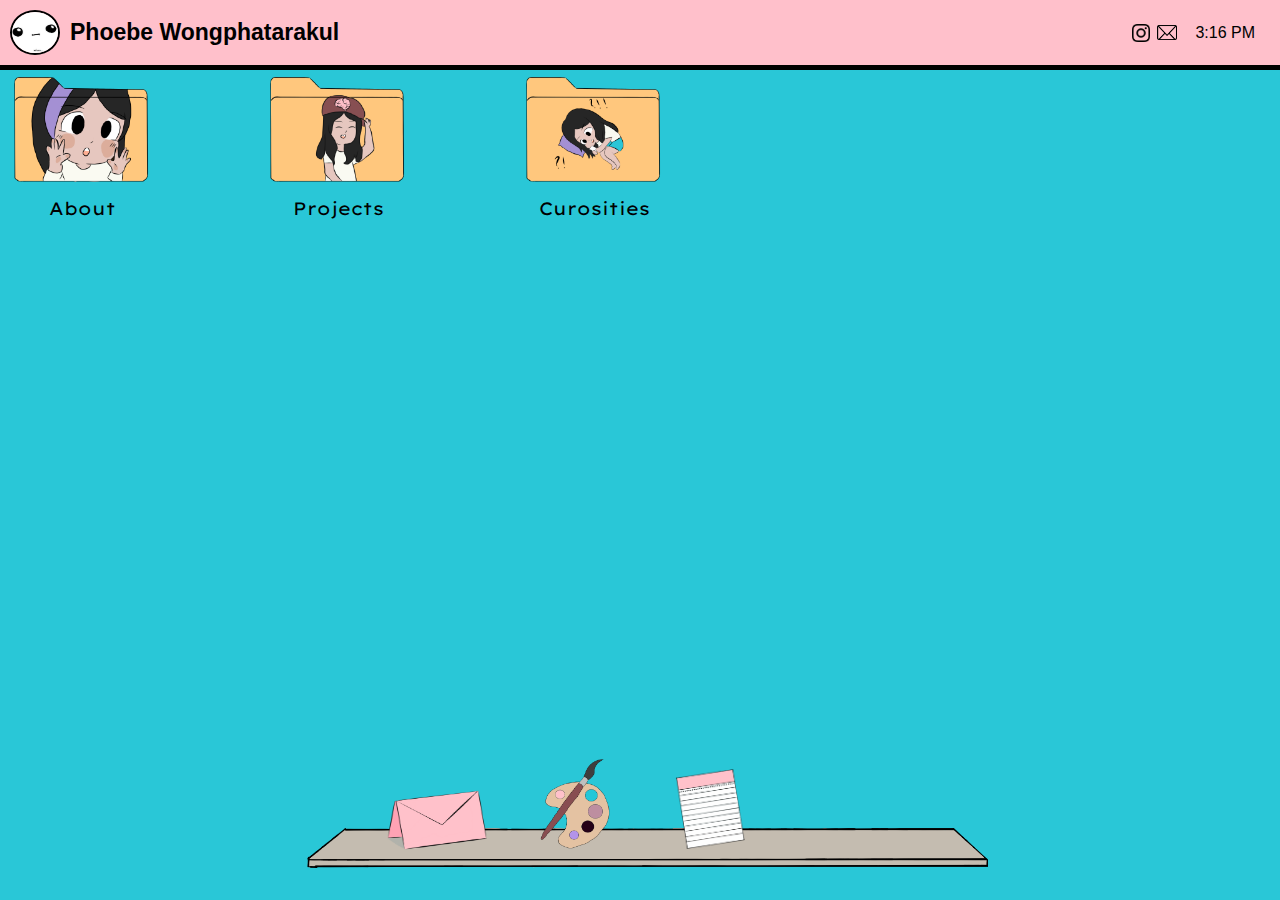
==== index.html @ ddd5b6f1 "Initial commit" ====
<!DOCTYPE html>
<html>
<head>
<title>Phoebe</title>
<link rel="stylesheet" href="styles.css">
    <link rel="shortcut icon" href="hangyul.jpeg" type="image/x-icon" />
    <link href="https://fonts.googleapis.com/css?family=Libre+Franklin&display=swap" rel="stylesheet">
    <link href="https://fonts.googleapis.com/css?family=Lexend+Exa&display=swap" rel="stylesheet">
    <link href="https://fonts.googleapis.com/css?family=Open+Sans&display=swap" rel="stylesheet">
<body onload="startTime()">
  <div class = "heading">
    <img class = "me" src = "memeish.jpg">
    <h1> Phoebe Wongphatarakul </h1>
      <!-- <p><a href="about.html"> About </a></p>
      <p><a href = "contact.html"> Contact </a></p>
      <p><a href = "settings.html"> Settings </a></p> -->
      <!-- <p class = "spaceRight"> bphoebew@gmail.com </p> -->
      <img class = "IG" src = "IGICON.png">
      <img class = "mailIcon" src = "mailTop.png">
      <div id="clock"></div>
  </div>

  <div class = "aboutAll">
    <div id="mydiv">
      <div id="mydivheader">
      <button id="btn_popup">
        <input type="image" src="aboutFolder.png" name="button" class="about"/>
        <p class = "backgroundPopText"> About </p>
      </button>
      </div>
      </div>
      <div id="smoke"></div>
      <div id="popup">
        <div id="popup_bar">About Me<span id="btn_close">X</span></div>
<div class = "firstPage">
      <div class = "flexTitle">
        <img class = "phoebeImage" src = "phoebeAbout.jpg">
        <div class = "nameFlex">
        <p class = "nameText">Phoebe</p>
        <p class = "nameText">Wongphatarakul</p>
        <p class = "descriptions"> just a girl who loves creative coding and solving problems of the world </p>
        <p class = "descriptions"> AND </p>
        <p class = "descriptions"> eating rice krispy treats </p>
      </div>
    </div>
</div>
<div class = "secPage">
  <img class = "picsPage" src = "dittowall.jpg" id = "marathon">
  <img class = "picsPage" src = "dittowall.jpg" id = "track">
  <img class = "picsPage" src = "dittowall.jpg" id = "yea">
  <h1 id = "maraText"> hi </h1>
  <h1 id = "trackText">hello </h1>
  <h1 id = "yeaText"> hey </h1>
</div>
<div class = "thirdPage">
  <img class = "picsPage" src = "memeish.jpg">
  <img class = "picsPage" src = "memeish.jpg">
  <img class = "picsPage" src = "memeish.jpg">
</div>
    <div class = "lineFlex">
      <hr class = "lineAbout" align = "center" color = "#0b6069">
    </div>
    <div class = "arrows">
      <input type = "image" src = "https://www.stickpng.com/assets/images/585e473bcb11b227491c3381.png" name = "button" class = "leftArrow">
      <input type = "image" src = "https://cdn1.iconfinder.com/data/icons/mini-solid-icons-vol-1/16/24-512.png" name = "button" class = "rightArrow">
    </div>
        </div>
    </div>
<div class = "aboutIphone">
  <a href = "about.html"><input type="image" src="aboutApp.png" name="button" class = "aboutP"/></a>
</div>
    <div class = "projectsAll">
      <div id="mydivTwo">
        <div id="mydivheader">
        <button id="btn_popupTwo">
          <input type="image" src="projectsFolder.png" name="button" class="projects"/>
          <p class = "backgroundPopText"> Projects </p>
        </button>
        </div>
        </div>
        <div id="smokeTwo"></div>
        <div id="popupTwo">
          <div id="popup_barTwo">Projects<span id="btn_closeTwo">X</span></div>
          <div class = "menuProject">
            <input type="image" src="pseudo.png" name="button" class="pseudo"/>
            <p class = "pseudoText"> PSEUDO </p>
            <input type="image" src="justCode.png" name="button" class="justCode"/>
            <p class = "justCodeText"> JUST CODING THINGS </p>
            <input type="image" src="redesign.png" name="button" class="redesign"/>
            <p class = "redesignText"> REDESIGN & <br> CREATE</p>
          </div>
          <div class = "pseudoPage">
            <input type = "image" src = "https://www.jing.fm/clipimg/detail/243-2434452_back-arrow-white-back-button-ios.png" name = "button" class = "backProject">
            <h1 class = "projectTitleF">Pseudo </h1>
            <p class = "projectPara">a game falksdjflkd </p>
          </div>
          <div class = "justCodePage">
            <input type = "image" src = "https://www.jing.fm/clipimg/detail/243-2434452_back-arrow-white-back-button-ios.png" name = "button" class = "backProject">
            <h1 class = "projectTitle">Just Coding Things </h1>
            <p class = "projectPara"> an all-girls organization dedicated to helping <br>each other and others to know how to code </p>
            <p class = "proText">Why Did I Start This Club?</p>
            <p class = "proTextSub"></p>
            <!-- <p class = "proTextTwo"> The Outcomes: </p> -->
          </div>

          <div class = "redesignPage">
            <input type = "image" src = "https://www.jing.fm/clipimg/detail/243-2434452_back-arrow-white-back-button-ios.png" name = "button" class = "backProject">
          </div>
        </div>
      </div>
      <div class = "projectsIphone">
        <a href = "projects.html"><input type="image" src="projectsApp.png" name="button" class = "projectsP"/></a>
      </div>
      <div class = "curositiesAll">
        <div id="mydivThree">
          <div id="mydivheader">
          <button id="btn_popupThree">
            <input type="image" src="curosityFolder.png" name="button" class="curosities"/>
            <p class = "backgroundPopText"> Curosities </p>
          </button>
          </div>
          </div>
          <div id="smokeThree"></div>
          <div id="popupThree">
            <div id="popup_barThree">Curosities<span id="btn_closeThree">X</span></div>
            <div class = "curosPageOne">
              <img class = "picsPage" src = "memeish.jpg" id = "yayoi">
              <img class = "picsPage" src = "memeish.jpg" id = "webDesign">
              <img class = "picsPage" src = "memeish.jpg" id = "ar">
            </div>
          </div>
        </div>
<div class = "curositiesIphone">
          <a href = "curosities.html"><input type="image" src="projectsApp.png" name="button" class = "curositiesP"/></a>
</div>
        <input type="image" src="table.png" name="button" class="table"/>
        <div class = "homeIphone">
          <a href = "index.html"><input type="image" src="https://www.jing.fm/clipimg/full/259-2590204_home-button-transparent-transparent-background-home-button.png" name="button" class="home"></button></p></a>
        </div>
      <p>
        <button id = "allMail" data-tooltip="Send Me Some Mail">
        <a href="mailto:bphoebew@gmail.com" target="_top"><input type="image" src="mail.png" name="button" class="mail" id = "mailStop"/></a></button>
      </p>
  <div class = "paintTotal">
          <p><button id = "allPaint" data-tooltip="Settings">
          <input type="image" src="paint.png" name="button" class="paint" id = "paintStop"/></button></p>
        <div id="smokePaint"></div>
        <div id="popupPaint">
          <div id="popup_barPaint">Settings<span id="btn_closePaint">X</span></div>
          <p class = "subText">Change the Header Color</p>
          <div class = "switchHead">
            <input type="button" name="button" class="whiteH"/>
            <input type="button" name="button" class="tealH"/>
            <input type="button" name="button" class="spicyMixH"/>
          </div>
          <div class = "switchHeadTwo">
            <input type = "button" name "button" class = "purpleH"/>
            <input type = "button" name "button" class = "pinkH"/>
            <input type = "button" name "button" class = "yellowH"/>
          </div>
          <hr class = "line" align = "left" color = "#0b6069">
          <p class = "subText">Change the Background</p>
          <div class = "switchColor">
            <input type="button" name="button" class="white"/>
            <input type="button" name="button" class="teal"/>
            <input type="button" name="button" class="spicyMix"/>
          </div>
          <div class = "switchColorTwo">
            <input type = "button" name "button" class = "purple"/>
            <input type = "button" name "button" class = "pink"/>
            <input type = "image" src = "ditto.png" name "button" class = "customPic"/>
          </div>
  </div>
</div>
<div class = "notesAll">
      <p><button id = "allNotes" data-tooltip="Notes">
        <input type="image" src="notesIcon.png" name="button" class="notes"/>
      </button></p>
      <div id="smokeNotes"></div>
      <div id="popupNotes">
        <div id="popup_barNotes">Notes<span id="btn_closeNotes">X</span></div>
        <div class = "flexNotes">
          <div class = "chooseNote">
            <button class = "buttonNote">
              <p class = "titleNoteMenu"> What Is This For? </p>
              <!-- <p class = "noteSubTextMenu">10/7/19</p> -->
            </button>
            <hr class = "noteLine" align = "left" color = "black">
            <button class = "buttonNoteTwo">
              <p class = "titleNoteMenu"> Cas Holman </p>
              <p class = "noteSubTextMenu">10/19/19</p>
            </button>
            <hr class = "noteLine" align = "left" color = "black">
            <button class = "buttonNoteThree">
              <p class = "titleNoteMenu"> Climate Dystopia </p>
              <p class = "noteSubTextMenu">10/25/19</p>
            </button>
            <hr class = "noteLine" align = "left" color = "black">
          </div>
          <div class = "textNotes">
            <p class = "titleNote"> October 7, 2019 at 4:30PM </p>
            <p class = "noteSubTitle">What's this for?</p>
            <div class = "flexLine">
              <hr class = "lineTitle" align = "center" color = "black">
          </div>
            <p class = "noteSubText" id = "subNoteOne"> formatted just like notes on an apple device, my notes are suppose to express what i have learned on a certain day or random thoughts or quotes that i like.</p>
            <div class = "flexGIF">
            <img class = "cuteGIF" src = "https://media1.giphy.com/media/23gh2I75LPNCtY9G67/giphy.gif">
          </div>
        </div>
  </div>
</div>
</div>
<!-- <div class = "gameTotal">
        <p><button id = "allGame" data-tooltip="Arcade">
        <input type="image" src="game.png" name="button" class="game" id = "gameStop"/></button></p>
      <div id="smokeGame"></div>
      <div id="popupGame">
        <div id="popup_barGame">Arcade<span id="btn_closeGame">X</span></div>
</div>
</div> -->
    <script src="https://ajax.googleapis.com/ajax/libs/jquery/2.1.3/jquery.min.js"></script>
    <script type="text/javascript" src="indexTwo.js"></script>
</body>
</html>
---- styles.css ----
*{
  margin:0px;
  padding:0px;
  box-sizing: border-box;
}*

.me{
  width: 50px;
  height: 45px;
  border-radius: 50%;
  border: 2px solid black;
  margin: 5px;
  cursor: pointer;
}
@font-face {
    font-family: 'campton-bolddemo';
    src: url('campton-bolddemo-webfont.woff2') format('woff2'),
         url('campton-bolddemo-webfont.woff') format('woff');
    font-weight: normal;
    font-style: normal;
}
h1{
  margin: 5px;
  margin-right: 35px;
  font-size: 23px;
}
body{
  background-color: #29C7D7;
}
.heading{
  font-family: 'campton-bolddemo', Arial, sans-serif;
  border-bottom: 5px solid black;
  padding: 5px;
  background-color: pink;
  display: flex;
 align-items: center;
}
.spaceRight{
  position: absolute;
  right:150px;
}
/* aboutFolder */
.phoebeImage{
  width: 150px;
  height: 150px;
  object-fit: cover;
  margin-left: 20px;
  margin-top: 20px;
  border-radius: 50%;
  border: 5px solid #ffc87e;
}
.lineAbout{
  border-color: #ffc87e;
  border-width: 2px;
  width: 400px;
  margin-top: 30px;
  margin-bottom: 30px;
  text-align: center;
}
.flexTitle{
  display:flex;
  justify-content: space-around;
}
.lineFlex{
  display:flex;
  justify-content: center;
}
.nameFlex{
  display: flex;
  flex-direction: column;
  margin-top: 10px;
}
.descriptions{
  font-size: 15px;
  text-align: center;
  font-family: 'Open Sans', sans-serif;
  margin-top: 10px;
  width: 300px;
}
.nameText{
  font-family: 'Lexend Exa', sans-serif;
  text-align: center;
  font-size: 18px;
  padding: 0;
}
.leftArrow, .rightArrow{
  width: 50px;
  height: 40px;
  object-fit: cover;
}
.arrows{
  display: flex;
  flex-direction: row;
  justify-content: space-around;
}
.firstPage{
  visibility: visible;
}
.secPage, .thirdPage{
  visibility: hidden;
  position: absolute;
  top: 10%;
  display: flex;
  justify-content: space-around;
  flex-direction: row;
  margin-left: 46px;
  margin-top: 20px;
}
.picsPage{
  width: 150px;
  height: 150px;
  object-fit: cover;
  margin-right: 30px;
  border-radius: 50%;
  border: 5px solid #ffc87e;
}
#maraText{
  visibility: hidden;
  position: absolute;
  top: 10%;
}
#trackText{
  visibility: hidden;
  position: absolute;
  top: 5%;
}
#yeaText{
  visibility: hidden;
  position: absolute;
  top: 5%;
}
/* ABOUT FOLDER END */
.IG{
  width: 18px;
  height: 18px;
  position: absolute;
  right: 130px;
  cursor:pointer;
}
.mailIcon{
  width: 20px;
  height: 15px;
  padding: 0.2px;
  position: absolute;
  right: 103px;
  cursor:pointer;
}
#clock{
  position: absolute;
  right: 25px;
}
.table{
  width: 700px;
  height: 50px;
  position: absolute;
  left: 23%;
  bottom: 3%;
  cursor: default;
}
.mail, #allMail{
  width: 100px;
  height: 60px;
  position: absolute;
  left: 28%;
  bottom: 5%;
  background-color: Transparent;
  border-color: transparent;
  font-family: 'Lexend Exa', sans-serif;
  /* font-family: 'Open Sans', sans-serif; */
}
.paint, #allPaint{
  width: 70px;
  height: 90px;
  position: absolute;
  left: 40%;
  bottom: 5%;
  background-color: Transparent;
  border-color: transparent;
  font-family: 'Lexend Exa', sans-serif;
  /* font-family: 'Open Sans', sans-serif; */
}
.notes, #allNotes{
  width: 70px;
  height: 80px;
  position: absolute;
  left: 50%;
  bottom: 5%;
  background-color: Transparent;
  border-color: transparent;
  /* font-family: 'Open Sans', sans-serif; */
  font-family: 'Lexend Exa', sans-serif;
}
.game, #allGame{
  width: 80px;
  height: 70px;
  /* position: absolute;
  left: 60%;
  bottom: 5%; */
  background-color: Transparent;
  border-color: transparent;
  /* font-family: 'Open Sans', sans-serif; */
  font-family: 'Lexend Exa', sans-serif;
}
/* PROJECT FOLDER BEGIN */
.pseudo{
  width: 60px;
  height: 60px;
  margin-bottom: 5px;
  object-fit: cover;
  position: absolute;
  top: 60px;
  left: 70px;
}
.pseudo:hover, .justCode:hover, .redesign:hover{
transform: scale(1.2);
}
.pseudoText{
  font-size: 12px;
  margin-top: 8px;
  position: absolute;
  top: 130px;
  left: 70px;
  font-family: 'Lexend Exa', sans-serif;
  /* font-family: 'Open Sans', sans-serif; */
}
.justCode{
  width: 70px;
  height: 70px;
  margin-bottom: 5px;
  object-fit: cover;
  position: absolute;
  top: 60px;
  left: 220px;
}
.justCodeText{
  width: 70px;
  height: 70px;
  text-align: center;
  font-size: 12px;
  margin-top: 8px;
  position: absolute;
  top: 130px;
  left: 220px;
  font-family: 'Lexend Exa', sans-serif;
}
.redesign{
  width: 70px;
  height: 70px;
  margin-bottom: 5px;
  object-fit: cover;
  position: absolute;
  top: 60px;
  left: 380px;
}
.redesignText{
  width: 70px;
  height: 70px;
  text-align: center;
  font-size: 12px;
  margin-top: 8px;
  position: absolute;
  top: 130px;
  left: 370px;
  font-family: 'Lexend Exa', sans-serif;
}
.redesignPage, .justCodePage, .pseudoPage{
  visibility: hidden;
}
.projectTitle{
  position: absolute;
  top: 35px;
  left: 145px;
}
.projectTitleF{
  position: absolute;
  top: 35px;
  left: 200px;
}
.projectPara{
  position: absolute;
  top: 75px;
  left: 115px;
  width: 300px;
  text-align: center;
}
.proText{
    font-family: 'Lexend Exa', sans-serif;
    position: absolute;
    top: 120px;
    left: 10px;
    font-size: 20px;
}
/* .proTextTwo{

} */
.backProject{
  width: 30px;
  height: 30px;
  position: absolute;
  top: 35px;
  left: 10px;
}
/* PROJECT FOLDER END */
/* Curosities Page START*/
.curosPageOne{
  position: absolute;
  top: 10%;
  display: flex;
  justify-content: space-around;
  flex-direction: row;
  margin-left: 46px;
  margin-top: 20px;
}
/* Curosities Page END */
.chooseNote{
  height: 100%;
  width: 200px;
  border-right: 2px solid black;
  text-align: center;
}
.textNotes{
  height: 466px;
  width: 400px;
}
.noteLine{
  border-color: black;
  border-width: 1px;
  /* margin-top: 10px;
  margin-bottom: 10px; */
}
.lineTitle{
  border-color: #ffc87e;
  border-width: 1.5px;
  width: 200px;
  margin: 10px;
}
.lineTitleTwo{
  border-color: #ffc87e;
  border-width: 1.5px;
  width: 130px;
  margin: 10px;
}
.flexLine{
  display: flex;
  justify-content: center;
}
.flexNotes{
  display: flex;
  flex-direction: row;
}
.noteSubTextMenu{
  font-size: 15px;
    font-family: 'Lexend Exa', sans-serif;
    text-align: center;
}
.noteSubTitle{
  font-size: 16px;
    font-family: 'Lexend Exa', sans-serif;
    text-align: center;
}
.noteSubText{
  font-size: 13px;
    font-family: 'Lexend Exa', sans-serif;
    margin: 10px;
    text-align: center;
}
.cuteGIF, .cuteGIFS{
  margin-top: 20px;
  margin-left: 50px;
  margin-right: 50px;
  width: 150px;
  height: 150px;
  border: 5px solid black;
  object-fit: cover;
}
.flexGIF{
  display: flex;
  justify-content: center;
}
 .titleNoteMenu{
  font-size: 16px;
  text-align: center;
  font-family: 'campton-bolddemo', Arial, sans-serif;
}
.titleNote, .tableNote{
  font-size: 16px;
  text-align: center;
  font-family: 'campton-bolddemo', Arial, sans-serif;
  margin: 5px;
}
.buttonNote, .buttonNoteTwo, .buttonNoteThree{
  border-color: Transparent;
  background-color: transparent;
  width: 200px;
  height: 70px;
}
.buttonNote:hover, .buttonNoteTwo:hover, .buttonNoteThree:hover{
  background-color: #ffc87e;
  border-right: 2px solid black;
}
button:focus {
  outline:0;
}
input:focus{
  outline:0;
}
#smoke, #smokeTwo, #smokeThree, #smokePaint, #smokeNotes, #smokeGame{
display:none;
  position:absolute;
  top:-30px;
  left:-30px;
  /* opacity:0.3;
  background-color:black; */
  z-index:9998;
}
#btn_close, #btn_closeTwo, #btn_closeThree, #btn_closePaint, #btn_closeNotes, #btn_closeGame{
  float:right;
  cursor:pointer;
  padding-right:6px;
    font-family: 'campton-bolddemo', Arial, sans-serif;
}
#popup, #popupTwo, #popupThree, #popupPaint, #popupNotes, #popupGame{
  display:none;
    font-family: 'campton-bolddemo', Arial, sans-serif;
  /* background-color: #C3BBAE; */
  background-color: white;
  position:absolute;
  overflow-y:scroll;
  width: 200px;
  height: 200px;
  top:0px;
  z-index:9999;
  /* box-shadow: 6px 6px 5px #888888; */
  box-shadow: 6px 6px 5px #874F52;
  /* box-shadow: 6px 6px 5px pink; */
  border-radius:6px;
  border:2px solid black;
}
#popup_bar, #popup_barTwo, #popup_barThree, #popup_barPaint, #popup_barNotes, #popup_barGame{
    font-family: 'campton-bolddemo', Arial, sans-serif;
  width:100%;
  /* background-color: #874F52; */
  background-color: pink;
  position:relative;
  top:0;
  border-bottom: 2px solid black;
  /* border-radius:6px 6px 0 0; */
  text-align:center;
  font-size: 20px;
  height:30px;
  cursor:move;
}
#btn_popup, #btn_popupTwo, #btn_popupThree, #allPaint, #allNotes, #allGame{
    cursor:pointer;
      z-index: 9;
    position: absolute;
    font-size: 20px;
}
#mydiv{
  position: absolute;
  z-index: 9;
 text-align: center;
  font-size: 20px;
}
#mydivTwo{
 position: absolute;
  left: 20%;
 z-index: 9;
 text-align: center;
 font-size: 20px;
}
#mydivThree{
  position: absolute;
   left: 40%;
  z-index: 9;
  text-align: center;
  font-size: 20px;
}
p{
  margin: 0px;
  font-size: 13px;
}
.aboutText{
  padding: 200px;
  text-align: center;
  font-family: 'Lexend Exa', sans-serif;
  /* font-family: 'Open Sans', sans-serif; */
  font-size: 20px;
}
a:link{
  text-decoration: none;
  color: black;
}
a:visited{
  text-decoration: none;
  color: black;
}

.about, .projects, .curosities{
  width: 160px;
  height: 120px;
}

#btn_popup, #btn_popupTwo, #btn_popupThree{
  background-color: transparent;
  border-color: transparent;
  font-family: 'Lexend Exa', sans-serif;
}
.backgroundPopText{
    font-size: 18px;
}
.subText{
  font-family: 'Lexend Exa', sans-serif;

  text-align: center;
  font-size: 18px;
  margin: 5px;
}
.white, .whiteH{
  border: 3px solid black;
  text-align: center;
  width: 40px;
  height: 40px;
  background-color: white;
  padding: 3px;
}
.teal, .tealH{
  border: 3px solid black;
  text-align: center;
  width: 40px;
  height: 40px;
  background-color: #29C7D7;
  padding: 3px;
}
.spicyMix, .spicyMixH{
  border: 3px solid black;
  text-align: center;
  width: 40px;
  height: 40px;
  background-color: #874F52;
  padding: 3px;
}
.purple, .purpleH{
  border: 3px solid black;
  text-align: center;
  width: 40px;
  height: 40px;
  background-color: #A491D3;
  padding: 3px;
}
.customPic{
  border: 3px solid black;
  text-align: center;
  width: 40px;
  height: 40px;
  background-color: #C3BBAE;
  object-fit: cover;
}
.pink, .pinkH{
  border: 3px solid black;
  text-align: center;
  width: 40px;
  height: 40px;
  background-color: pink;
  padding: 5px;
}
.yellowH{
  border: 3px solid black;
  text-align: center;
  width: 40px;
  height: 40px;
  background-color: #ffc87e;
  padding: 5px;
}
.switchColor, .switchColorTwo, .switchHead, .switchHeadTwo{
  display: flex;
  justify-content: space-evenly;
  margin-top: 10px;
}
.switchColorTwo{
  margin-bottom: 20px;
}
.line{
  border-color: #ffc87e;
  border-width: 2px;
  width: 200px;
  margin-left:10%;
  margin-top: 20px;
  text-align: center;
}

[data-tooltip] {
  position: relative;
  z-index: 2;
  cursor: pointer;
}

/* Hide the tooltip content by default */
[data-tooltip]:before,
[data-tooltip]:after {
  visibility: hidden;
  -ms-filter: "progid:DXImageTransform.Microsoft.Alpha(Opacity=0)";
  filter: progid: DXImageTransform.Microsoft.Alpha(Opacity=0);
  opacity: 0;
  pointer-events: none;
}


/* Position tooltip above the element */
[data-tooltip]:before {
  position: absolute;
  bottom: 110%;
  left: 80%;
  margin-bottom: 5px;
  margin-left: -80px;
  padding: 7px;
  width: 160px;
  -webkit-border-radius: 3px;
  -moz-border-radius: 3px;
  border-radius: 3px;
  background-color: white;
  /* background-color: hsla(0, 0%, 20%, 0.9); */
  color: black;
  content: attr(data-tooltip);
  text-align: center;
  font-size: 14px;
  line-height: 1.2;
}

/* Triangle hack to make tooltip look like a speech bubble */
[data-tooltip]:after {
  position: absolute;
  bottom: 110%;
  left: 80%;
  margin-left: -5px;
  width: 0;
  border-top: 5px solid white;
  /* border-top: 5px solid hsla(0, 0%, 20%, 0.9); */
  border-right: 5px solid transparent;
  border-left: 5px solid transparent;
  content: " ";
  font-size: 0;
  line-height: 0;
}
#allPaint:before{
  position: absolute;
  bottom: 110%;
  left: 90%;
  margin-bottom: 5px;
  margin-left: -80px;
  padding: 7px;
  width: 160px;
  -webkit-border-radius: 3px;
  -moz-border-radius: 3px;
  border-radius: 3px;
  background-color: white;
  /* background-color: hsla(0, 0%, 20%, 0.9); */
  color: black;
  content: attr(data-tooltip);
  text-align: center;
  font-size: 14px;
  line-height: 1.2;
}
#allPaint:after{
  position: absolute;
  bottom: 110%;
  left: 90%;
  margin-left: -5px;
  width: 0;
  border-top: 5px solid white;
  /* border-top: 5px solid hsla(0, 0%, 20%, 0.9); */
  border-right: 5px solid transparent;
  border-left: 5px solid transparent;
  content: " ";
  font-size: 0;
  line-height: 0;
}
#allNotes:before{
  position: absolute;
  bottom: 110%;
  left: 90%;
  margin-bottom: 5px;
  margin-left: -80px;
  padding: 7px;
  width: 160px;
  -webkit-border-radius: 3px;
  -moz-border-radius: 3px;
  border-radius: 3px;
  background-color: white;
  /* background-color: hsla(0, 0%, 20%, 0.9); */
  color: black;
  content: attr(data-tooltip);
  text-align: center;
  font-size: 14px;
  line-height: 1.2;
}
#allNotes:after{
  position: absolute;
  bottom: 110%;
  left: 90%;
  margin-left: -5px;
  width: 0;
  border-top: 5px solid white;
  /* border-top: 5px solid hsla(0, 0%, 20%, 0.9); */
  border-right: 5px solid transparent;
  border-left: 5px solid transparent;
  content: " ";
  font-size: 0;
  line-height: 0;
}
#allGame:before {
  position: absolute;
  bottom: 110%;
  left: 110%;
  margin-bottom: 5px;
  margin-left: -80px;
  padding: 7px;
  width: 160px;
  -webkit-border-radius: 3px;
  -moz-border-radius: 3px;
  border-radius: 3px;
  background-color: white;
  /* background-color: hsla(0, 0%, 20%, 0.9); */
  color: black;
  content: attr(data-tooltip);
  text-align: center;
  font-size: 14px;
  line-height: 1.2;
}
#allGame:after{
  position: absolute;
  bottom: 110%;
  left: 110%;
  margin-left: -5px;
  width: 0;
  border-top: 5px solid white;
  /* border-top: 5px solid hsla(0, 0%, 20%, 0.9); */
  border-right: 5px solid transparent;
  border-left: 5px solid transparent;
  content: " ";
  font-size: 0;
  line-height: 0;
}
/* Show tooltip content on hover */
[data-tooltip]:hover:before,
[data-tooltip]:hover:after {
  visibility: visible;
  -ms-filter: "progid:DXImageTransform.Microsoft.Alpha(Opacity=100)";
  filter: progid: DXImageTransform.Microsoft.Alpha(Opacity=100);
  opacity: 1;
}
.aboutIphone, .projectsIphone, .curositiesIphone,.homeIphone{
  display: none;
}
@media screen and (max-width: 500px){
  .aboutAll, .projectsAll, .curositiesAll, .notesAll, .paintTotal, .table, #allMail{
    display: none;
  }
  .aboutIphone, .projectsIphone, .curositiesIphone{
    display: inline;
    background-color: Transparent;
    border-color: transparent;
  }
  .aboutP, .curositiesP, .projectsP{
    width: 160px;
    height: 120px;
  }
  .homeIphone{
    display: inline;
    position: absolute;
    bottom: 10px;
    left: 43%;
  }
  .home{
    width: 90px;
    height: 87px;
  }
}
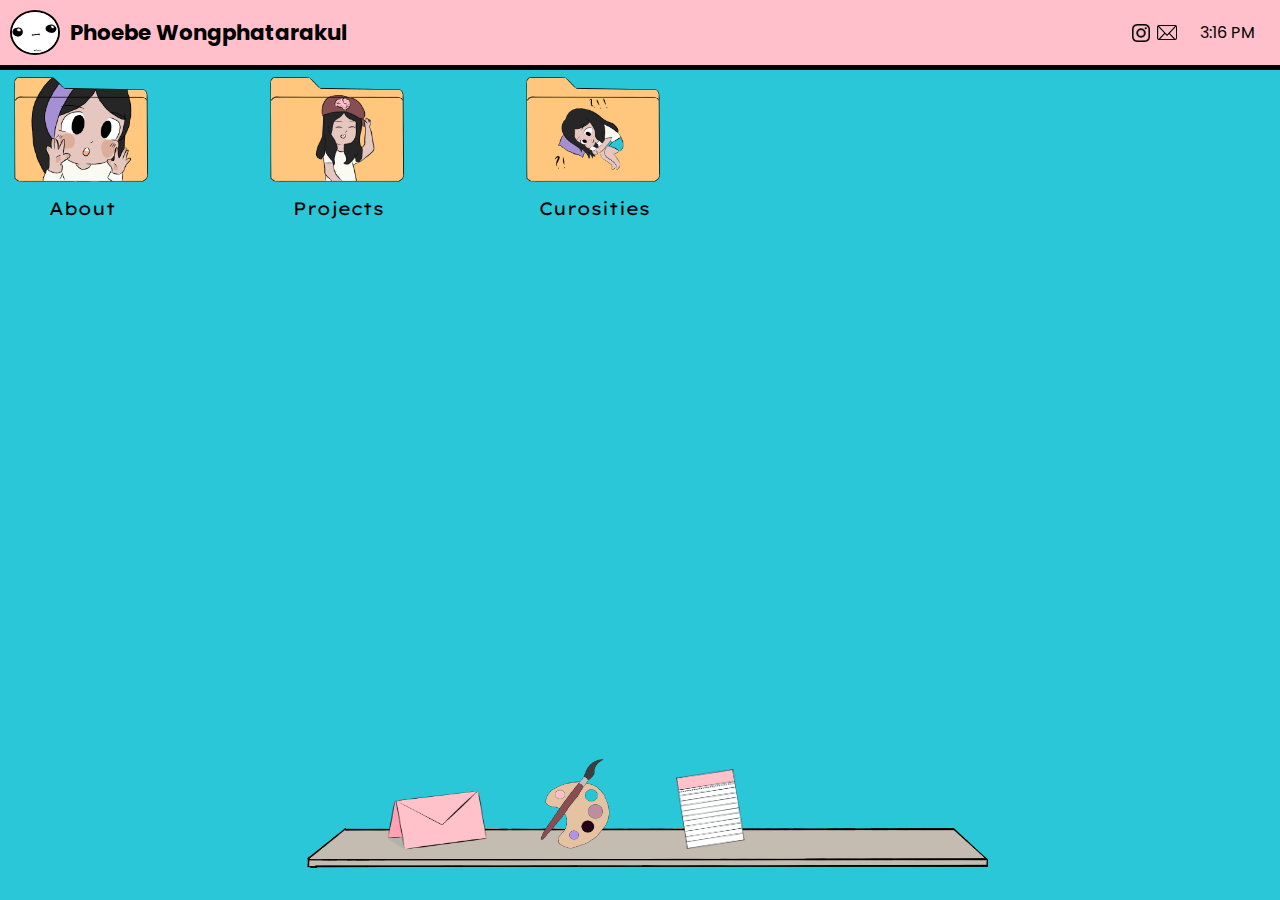
==== commit f91db0f7: "commit 6" ====
--- a/index.html
+++ b/index.html
@@ -7,6 +7,7 @@
     <link href="https://fonts.googleapis.com/css?family=Libre+Franklin&display=swap" rel="stylesheet">
     <link href="https://fonts.googleapis.com/css?family=Lexend+Exa&display=swap" rel="stylesheet">
     <link href="https://fonts.googleapis.com/css?family=Open+Sans&display=swap" rel="stylesheet">
+    <link href="https://fonts.googleapis.com/css?family=Montserrat:700|Poppins:700&display=swap" rel="stylesheet">
 <body onload="startTime()">
   <div class = "heading">
     <img class = "me" src = "memeish.jpg">
@@ -45,7 +46,7 @@
     </div>
 </div>
 <div class = "secPage">
-  <img class = "picsPage" src = "dittowall.jpg" id = "marathon">
+  <img class = "picsPage" src = "IMG_0466.jpg" id = "marathon">
   <img class = "picsPage" src = "dittowall.jpg" id = "track">
   <img class = "picsPage" src = "dittowall.jpg" id = "yea">
   <h1 id = "maraText"> hi </h1>
@@ -221,5 +222,8 @@
 </div> -->
     <script src="https://ajax.googleapis.com/ajax/libs/jquery/2.1.3/jquery.min.js"></script>
     <script type="text/javascript" src="indexTwo.js"></script>
+
+
+
 </body>
 </html>
--- a/styles.css
+++ b/styles.css
@@ -22,13 +22,13 @@
 h1{
   margin: 5px;
   margin-right: 35px;
-  font-size: 23px;
+  font-size: 21.5px;
 }
 body{
   background-color: #29C7D7;
 }
 .heading{
-  font-family: 'campton-bolddemo', Arial, sans-serif;
+  font-family: 'Poppins', sans-serif;
   border-bottom: 5px solid black;
   padding: 5px;
   background-color: pink;
@@ -380,12 +380,12 @@
  .titleNoteMenu{
   font-size: 16px;
   text-align: center;
-  font-family: 'campton-bolddemo', Arial, sans-serif;
+  font-family: 'Poppins', sans-serif;
 }
 .titleNote, .tableNote{
   font-size: 16px;
   text-align: center;
-  font-family: 'campton-bolddemo', Arial, sans-serif;
+  font-family: 'Poppins', sans-serif;
   margin: 5px;
 }
 .buttonNote, .buttonNoteTwo, .buttonNoteThree{
@@ -417,11 +417,11 @@
   float:right;
   cursor:pointer;
   padding-right:6px;
-    font-family: 'campton-bolddemo', Arial, sans-serif;
+  font-family: 'Poppins', sans-serif;
 }
 #popup, #popupTwo, #popupThree, #popupPaint, #popupNotes, #popupGame{
   display:none;
-    font-family: 'campton-bolddemo', Arial, sans-serif;
+  font-family: 'Poppins', sans-serif;
   /* background-color: #C3BBAE; */
   background-color: white;
   position:absolute;
@@ -437,7 +437,7 @@
   border:2px solid black;
 }
 #popup_bar, #popup_barTwo, #popup_barThree, #popup_barPaint, #popup_barNotes, #popup_barGame{
-    font-family: 'campton-bolddemo', Arial, sans-serif;
+  font-family: 'Poppins', sans-serif;
   width:100%;
   /* background-color: #874F52; */
   background-color: pink;
@@ -752,7 +752,11 @@
 .aboutIphone, .projectsIphone, .curositiesIphone,.homeIphone{
   display: none;
 }
-@media screen and (max-width: 500px){
+@media only screen
+  and (min-width: 1024px)
+  and (max-height: 1366px)
+  and (orientation: portrait)
+  and (-webkit-min-device-pixel-ratio: 1.5) {
   .aboutAll, .projectsAll, .curositiesAll, .notesAll, .paintTotal, .table, #allMail{
     display: none;
   }
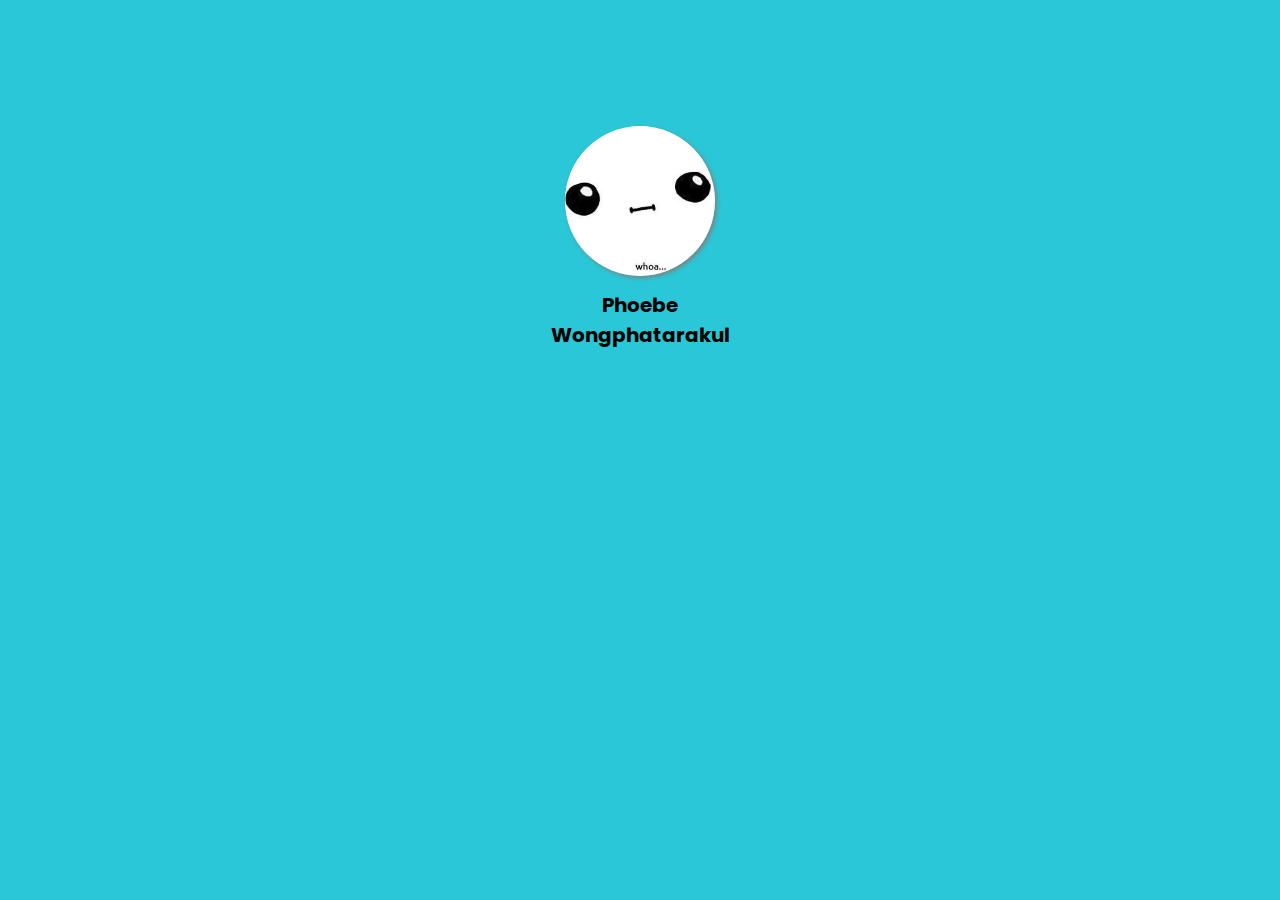
==== commit 88e3e0d6: "commit 7" ====
--- a/index.html
+++ b/index.html
@@ -1,229 +1,21 @@
 <!DOCTYPE html>
-<html>
-<head>
-<title>Phoebe</title>
-<link rel="stylesheet" href="styles.css">
-    <link rel="shortcut icon" href="hangyul.jpeg" type="image/x-icon" />
-    <link href="https://fonts.googleapis.com/css?family=Libre+Franklin&display=swap" rel="stylesheet">
-    <link href="https://fonts.googleapis.com/css?family=Lexend+Exa&display=swap" rel="stylesheet">
-    <link href="https://fonts.googleapis.com/css?family=Open+Sans&display=swap" rel="stylesheet">
+<html lang="en" dir="ltr">
+  <head>
+    <meta charset="utf-8">
+    <title>sign-in | phoebe wongphatarakul</title>
+    <link rel="stylesheet" href="styles.css">
     <link href="https://fonts.googleapis.com/css?family=Montserrat:700|Poppins:700&display=swap" rel="stylesheet">
-<body onload="startTime()">
-  <div class = "heading">
-    <img class = "me" src = "memeish.jpg">
-    <h1> Phoebe Wongphatarakul </h1>
-      <!-- <p><a href="about.html"> About </a></p>
-      <p><a href = "contact.html"> Contact </a></p>
-      <p><a href = "settings.html"> Settings </a></p> -->
-      <!-- <p class = "spaceRight"> bphoebew@gmail.com </p> -->
-      <img class = "IG" src = "IGICON.png">
-      <img class = "mailIcon" src = "mailTop.png">
-      <div id="clock"></div>
+  </head>
+  <body>
+    <div class = "sign">
+      <input type="image" src="memeish.jpg" name="button" class="profile"/>
+      <h1> Phoebe <br>Wongphatarakul </h1>
+      <div class = "hide">
+      <input type="password" name="pass" placeholder="Enter Password" class = "pass">
+      <a href = "home.html"><input type="image" src="https://image.flaticon.com/icons/png/512/54/54661.png" name="button" class="back"/></a>
+    </div>
   </div>
-
-  <div class = "aboutAll">
-    <div id="mydiv">
-      <div id="mydivheader">
-      <button id="btn_popup">
-        <input type="image" src="aboutFolder.png" name="button" class="about"/>
-        <p class = "backgroundPopText"> About </p>
-      </button>
-      </div>
-      </div>
-      <div id="smoke"></div>
-      <div id="popup">
-        <div id="popup_bar">About Me<span id="btn_close">X</span></div>
-<div class = "firstPage">
-      <div class = "flexTitle">
-        <img class = "phoebeImage" src = "phoebeAbout.jpg">
-        <div class = "nameFlex">
-        <p class = "nameText">Phoebe</p>
-        <p class = "nameText">Wongphatarakul</p>
-        <p class = "descriptions"> just a girl who loves creative coding and solving problems of the world </p>
-        <p class = "descriptions"> AND </p>
-        <p class = "descriptions"> eating rice krispy treats </p>
-      </div>
-    </div>
-</div>
-<div class = "secPage">
-  <img class = "picsPage" src = "IMG_0466.jpg" id = "marathon">
-  <img class = "picsPage" src = "dittowall.jpg" id = "track">
-  <img class = "picsPage" src = "dittowall.jpg" id = "yea">
-  <h1 id = "maraText"> hi </h1>
-  <h1 id = "trackText">hello </h1>
-  <h1 id = "yeaText"> hey </h1>
-</div>
-<div class = "thirdPage">
-  <img class = "picsPage" src = "memeish.jpg">
-  <img class = "picsPage" src = "memeish.jpg">
-  <img class = "picsPage" src = "memeish.jpg">
-</div>
-    <div class = "lineFlex">
-      <hr class = "lineAbout" align = "center" color = "#0b6069">
-    </div>
-    <div class = "arrows">
-      <input type = "image" src = "https://www.stickpng.com/assets/images/585e473bcb11b227491c3381.png" name = "button" class = "leftArrow">
-      <input type = "image" src = "https://cdn1.iconfinder.com/data/icons/mini-solid-icons-vol-1/16/24-512.png" name = "button" class = "rightArrow">
-    </div>
-        </div>
-    </div>
-<div class = "aboutIphone">
-  <a href = "about.html"><input type="image" src="aboutApp.png" name="button" class = "aboutP"/></a>
-</div>
-    <div class = "projectsAll">
-      <div id="mydivTwo">
-        <div id="mydivheader">
-        <button id="btn_popupTwo">
-          <input type="image" src="projectsFolder.png" name="button" class="projects"/>
-          <p class = "backgroundPopText"> Projects </p>
-        </button>
-        </div>
-        </div>
-        <div id="smokeTwo"></div>
-        <div id="popupTwo">
-          <div id="popup_barTwo">Projects<span id="btn_closeTwo">X</span></div>
-          <div class = "menuProject">
-            <input type="image" src="pseudo.png" name="button" class="pseudo"/>
-            <p class = "pseudoText"> PSEUDO </p>
-            <input type="image" src="justCode.png" name="button" class="justCode"/>
-            <p class = "justCodeText"> JUST CODING THINGS </p>
-            <input type="image" src="redesign.png" name="button" class="redesign"/>
-            <p class = "redesignText"> REDESIGN & <br> CREATE</p>
-          </div>
-          <div class = "pseudoPage">
-            <input type = "image" src = "https://www.jing.fm/clipimg/detail/243-2434452_back-arrow-white-back-button-ios.png" name = "button" class = "backProject">
-            <h1 class = "projectTitleF">Pseudo </h1>
-            <p class = "projectPara">a game falksdjflkd </p>
-          </div>
-          <div class = "justCodePage">
-            <input type = "image" src = "https://www.jing.fm/clipimg/detail/243-2434452_back-arrow-white-back-button-ios.png" name = "button" class = "backProject">
-            <h1 class = "projectTitle">Just Coding Things </h1>
-            <p class = "projectPara"> an all-girls organization dedicated to helping <br>each other and others to know how to code </p>
-            <p class = "proText">Why Did I Start This Club?</p>
-            <p class = "proTextSub"></p>
-            <!-- <p class = "proTextTwo"> The Outcomes: </p> -->
-          </div>
-
-          <div class = "redesignPage">
-            <input type = "image" src = "https://www.jing.fm/clipimg/detail/243-2434452_back-arrow-white-back-button-ios.png" name = "button" class = "backProject">
-          </div>
-        </div>
-      </div>
-      <div class = "projectsIphone">
-        <a href = "projects.html"><input type="image" src="projectsApp.png" name="button" class = "projectsP"/></a>
-      </div>
-      <div class = "curositiesAll">
-        <div id="mydivThree">
-          <div id="mydivheader">
-          <button id="btn_popupThree">
-            <input type="image" src="curosityFolder.png" name="button" class="curosities"/>
-            <p class = "backgroundPopText"> Curosities </p>
-          </button>
-          </div>
-          </div>
-          <div id="smokeThree"></div>
-          <div id="popupThree">
-            <div id="popup_barThree">Curosities<span id="btn_closeThree">X</span></div>
-            <div class = "curosPageOne">
-              <img class = "picsPage" src = "memeish.jpg" id = "yayoi">
-              <img class = "picsPage" src = "memeish.jpg" id = "webDesign">
-              <img class = "picsPage" src = "memeish.jpg" id = "ar">
-            </div>
-          </div>
-        </div>
-<div class = "curositiesIphone">
-          <a href = "curosities.html"><input type="image" src="projectsApp.png" name="button" class = "curositiesP"/></a>
-</div>
-        <input type="image" src="table.png" name="button" class="table"/>
-        <div class = "homeIphone">
-          <a href = "index.html"><input type="image" src="https://www.jing.fm/clipimg/full/259-2590204_home-button-transparent-transparent-background-home-button.png" name="button" class="home"></button></p></a>
-        </div>
-      <p>
-        <button id = "allMail" data-tooltip="Send Me Some Mail">
-        <a href="mailto:bphoebew@gmail.com" target="_top"><input type="image" src="mail.png" name="button" class="mail" id = "mailStop"/></a></button>
-      </p>
-  <div class = "paintTotal">
-          <p><button id = "allPaint" data-tooltip="Settings">
-          <input type="image" src="paint.png" name="button" class="paint" id = "paintStop"/></button></p>
-        <div id="smokePaint"></div>
-        <div id="popupPaint">
-          <div id="popup_barPaint">Settings<span id="btn_closePaint">X</span></div>
-          <p class = "subText">Change the Header Color</p>
-          <div class = "switchHead">
-            <input type="button" name="button" class="whiteH"/>
-            <input type="button" name="button" class="tealH"/>
-            <input type="button" name="button" class="spicyMixH"/>
-          </div>
-          <div class = "switchHeadTwo">
-            <input type = "button" name "button" class = "purpleH"/>
-            <input type = "button" name "button" class = "pinkH"/>
-            <input type = "button" name "button" class = "yellowH"/>
-          </div>
-          <hr class = "line" align = "left" color = "#0b6069">
-          <p class = "subText">Change the Background</p>
-          <div class = "switchColor">
-            <input type="button" name="button" class="white"/>
-            <input type="button" name="button" class="teal"/>
-            <input type="button" name="button" class="spicyMix"/>
-          </div>
-          <div class = "switchColorTwo">
-            <input type = "button" name "button" class = "purple"/>
-            <input type = "button" name "button" class = "pink"/>
-            <input type = "image" src = "ditto.png" name "button" class = "customPic"/>
-          </div>
-  </div>
-</div>
-<div class = "notesAll">
-      <p><button id = "allNotes" data-tooltip="Notes">
-        <input type="image" src="notesIcon.png" name="button" class="notes"/>
-      </button></p>
-      <div id="smokeNotes"></div>
-      <div id="popupNotes">
-        <div id="popup_barNotes">Notes<span id="btn_closeNotes">X</span></div>
-        <div class = "flexNotes">
-          <div class = "chooseNote">
-            <button class = "buttonNote">
-              <p class = "titleNoteMenu"> What Is This For? </p>
-              <!-- <p class = "noteSubTextMenu">10/7/19</p> -->
-            </button>
-            <hr class = "noteLine" align = "left" color = "black">
-            <button class = "buttonNoteTwo">
-              <p class = "titleNoteMenu"> Cas Holman </p>
-              <p class = "noteSubTextMenu">10/19/19</p>
-            </button>
-            <hr class = "noteLine" align = "left" color = "black">
-            <button class = "buttonNoteThree">
-              <p class = "titleNoteMenu"> Climate Dystopia </p>
-              <p class = "noteSubTextMenu">10/25/19</p>
-            </button>
-            <hr class = "noteLine" align = "left" color = "black">
-          </div>
-          <div class = "textNotes">
-            <p class = "titleNote"> October 7, 2019 at 4:30PM </p>
-            <p class = "noteSubTitle">What's this for?</p>
-            <div class = "flexLine">
-              <hr class = "lineTitle" align = "center" color = "black">
-          </div>
-            <p class = "noteSubText" id = "subNoteOne"> formatted just like notes on an apple device, my notes are suppose to express what i have learned on a certain day or random thoughts or quotes that i like.</p>
-            <div class = "flexGIF">
-            <img class = "cuteGIF" src = "https://media1.giphy.com/media/23gh2I75LPNCtY9G67/giphy.gif">
-          </div>
-        </div>
-  </div>
-</div>
-</div>
-<!-- <div class = "gameTotal">
-        <p><button id = "allGame" data-tooltip="Arcade">
-        <input type="image" src="game.png" name="button" class="game" id = "gameStop"/></button></p>
-      <div id="smokeGame"></div>
-      <div id="popupGame">
-        <div id="popup_barGame">Arcade<span id="btn_closeGame">X</span></div>
-</div>
-</div> -->
     <script src="https://ajax.googleapis.com/ajax/libs/jquery/2.1.3/jquery.min.js"></script>
-    <script type="text/javascript" src="indexTwo.js"></script>
-
-
-
-</body>
+    <script type="text/javascript" src="index.js"></script>
+  </body>
 </html>
--- a/styles.css
+++ b/styles.css
@@ -1,782 +1,42 @@
-*{
-  margin:0px;
-  padding:0px;
-  box-sizing: border-box;
-}*
 
-.me{
-  width: 50px;
-  height: 45px;
+.profile{
+  width: 150px;
+  height: 150px;
   border-radius: 50%;
-  border: 2px solid black;
-  margin: 5px;
-  cursor: pointer;
-}
-@font-face {
-    font-family: 'campton-bolddemo';
-    src: url('campton-bolddemo-webfont.woff2') format('woff2'),
-         url('campton-bolddemo-webfont.woff') format('woff');
-    font-weight: normal;
-    font-style: normal;
+  object-fit: cover;
+  box-shadow: 2px 2px 4px grey;
 }
 h1{
-  margin: 5px;
-  margin-right: 35px;
-  font-size: 21.5px;
+  font-family: 'Poppins', sans-serif;
+  font-size: 20px;
+  text-align: center;
+}
+.sign{
+  display: flex;
+  flex-direction: column;
+  justify-content: center;
+  align-items: center;
+  margin: 10%;
 }
 body{
   background-color: #29C7D7;
 }
-.heading{
-  font-family: 'Poppins', sans-serif;
-  border-bottom: 5px solid black;
-  padding: 5px;
-  background-color: pink;
-  display: flex;
- align-items: center;
+.pass{
+  width: 200px;
+  height: 20px;
 }
-.spaceRight{
-  position: absolute;
-  right:150px;
+.back{
+  width: 35px;
+  height: 35px;
+  margin-top: 10px;
 }
-/* aboutFolder */
-.phoebeImage{
-  width: 150px;
-  height: 150px;
-  object-fit: cover;
-  margin-left: 20px;
-  margin-top: 20px;
-  border-radius: 50%;
-  border: 5px solid #ffc87e;
-}
-.lineAbout{
-  border-color: #ffc87e;
-  border-width: 2px;
-  width: 400px;
-  margin-top: 30px;
-  margin-bottom: 30px;
-  text-align: center;
-}
-.flexTitle{
-  display:flex;
-  justify-content: space-around;
-}
-.lineFlex{
-  display:flex;
-  justify-content: center;
-}
-.nameFlex{
+.hide{
   display: flex;
   flex-direction: column;
-  margin-top: 10px;
-}
-.descriptions{
-  font-size: 15px;
-  text-align: center;
-  font-family: 'Open Sans', sans-serif;
-  margin-top: 10px;
-  width: 300px;
-}
-.nameText{
-  font-family: 'Lexend Exa', sans-serif;
-  text-align: center;
-  font-size: 18px;
-  padding: 0;
-}
-.leftArrow, .rightArrow{
-  width: 50px;
-  height: 40px;
-  object-fit: cover;
-}
-.arrows{
-  display: flex;
-  flex-direction: row;
-  justify-content: space-around;
-}
-.firstPage{
-  visibility: visible;
-}
-.secPage, .thirdPage{
-  visibility: hidden;
-  position: absolute;
-  top: 10%;
-  display: flex;
-  justify-content: space-around;
-  flex-direction: row;
-  margin-left: 46px;
-  margin-top: 20px;
-}
-.picsPage{
-  width: 150px;
-  height: 150px;
-  object-fit: cover;
-  margin-right: 30px;
-  border-radius: 50%;
-  border: 5px solid #ffc87e;
-}
-#maraText{
-  visibility: hidden;
-  position: absolute;
-  top: 10%;
-}
-#trackText{
-  visibility: hidden;
-  position: absolute;
-  top: 5%;
-}
-#yeaText{
-  visibility: hidden;
-  position: absolute;
-  top: 5%;
-}
-/* ABOUT FOLDER END */
-.IG{
-  width: 18px;
-  height: 18px;
-  position: absolute;
-  right: 130px;
-  cursor:pointer;
-}
-.mailIcon{
-  width: 20px;
-  height: 15px;
-  padding: 0.2px;
-  position: absolute;
-  right: 103px;
-  cursor:pointer;
-}
-#clock{
-  position: absolute;
-  right: 25px;
-}
-.table{
-  width: 700px;
-  height: 50px;
-  position: absolute;
-  left: 23%;
-  bottom: 3%;
-  cursor: default;
-}
-.mail, #allMail{
-  width: 100px;
-  height: 60px;
-  position: absolute;
-  left: 28%;
-  bottom: 5%;
-  background-color: Transparent;
-  border-color: transparent;
-  font-family: 'Lexend Exa', sans-serif;
-  /* font-family: 'Open Sans', sans-serif; */
-}
-.paint, #allPaint{
-  width: 70px;
-  height: 90px;
-  position: absolute;
-  left: 40%;
-  bottom: 5%;
-  background-color: Transparent;
-  border-color: transparent;
-  font-family: 'Lexend Exa', sans-serif;
-  /* font-family: 'Open Sans', sans-serif; */
-}
-.notes, #allNotes{
-  width: 70px;
-  height: 80px;
-  position: absolute;
-  left: 50%;
-  bottom: 5%;
-  background-color: Transparent;
-  border-color: transparent;
-  /* font-family: 'Open Sans', sans-serif; */
-  font-family: 'Lexend Exa', sans-serif;
-}
-.game, #allGame{
-  width: 80px;
-  height: 70px;
-  /* position: absolute;
-  left: 60%;
-  bottom: 5%; */
-  background-color: Transparent;
-  border-color: transparent;
-  /* font-family: 'Open Sans', sans-serif; */
-  font-family: 'Lexend Exa', sans-serif;
-}
-/* PROJECT FOLDER BEGIN */
-.pseudo{
-  width: 60px;
-  height: 60px;
-  margin-bottom: 5px;
-  object-fit: cover;
-  position: absolute;
-  top: 60px;
-  left: 70px;
-}
-.pseudo:hover, .justCode:hover, .redesign:hover{
-transform: scale(1.2);
-}
-.pseudoText{
-  font-size: 12px;
-  margin-top: 8px;
-  position: absolute;
-  top: 130px;
-  left: 70px;
-  font-family: 'Lexend Exa', sans-serif;
-  /* font-family: 'Open Sans', sans-serif; */
-}
-.justCode{
-  width: 70px;
-  height: 70px;
-  margin-bottom: 5px;
-  object-fit: cover;
-  position: absolute;
-  top: 60px;
-  left: 220px;
-}
-.justCodeText{
-  width: 70px;
-  height: 70px;
-  text-align: center;
-  font-size: 12px;
-  margin-top: 8px;
-  position: absolute;
-  top: 130px;
-  left: 220px;
-  font-family: 'Lexend Exa', sans-serif;
-}
-.redesign{
-  width: 70px;
-  height: 70px;
-  margin-bottom: 5px;
-  object-fit: cover;
-  position: absolute;
-  top: 60px;
-  left: 380px;
-}
-.redesignText{
-  width: 70px;
-  height: 70px;
-  text-align: center;
-  font-size: 12px;
-  margin-top: 8px;
-  position: absolute;
-  top: 130px;
-  left: 370px;
-  font-family: 'Lexend Exa', sans-serif;
-}
-.redesignPage, .justCodePage, .pseudoPage{
+  justify-content: center;
+  align-items: center;
   visibility: hidden;
 }
-.projectTitle{
-  position: absolute;
-  top: 35px;
-  left: 145px;
+input:focus{
+  outline: 0;
 }
-.projectTitleF{
-  position: absolute;
-  top: 35px;
-  left: 200px;
-}
-.projectPara{
-  position: absolute;
-  top: 75px;
-  left: 115px;
-  width: 300px;
-  text-align: center;
-}
-.proText{
-    font-family: 'Lexend Exa', sans-serif;
-    position: absolute;
-    top: 120px;
-    left: 10px;
-    font-size: 20px;
-}
-/* .proTextTwo{
-
-} */
-.backProject{
-  width: 30px;
-  height: 30px;
-  position: absolute;
-  top: 35px;
-  left: 10px;
-}
-/* PROJECT FOLDER END */
-/* Curosities Page START*/
-.curosPageOne{
-  position: absolute;
-  top: 10%;
-  display: flex;
-  justify-content: space-around;
-  flex-direction: row;
-  margin-left: 46px;
-  margin-top: 20px;
-}
-/* Curosities Page END */
-.chooseNote{
-  height: 100%;
-  width: 200px;
-  border-right: 2px solid black;
-  text-align: center;
-}
-.textNotes{
-  height: 466px;
-  width: 400px;
-}
-.noteLine{
-  border-color: black;
-  border-width: 1px;
-  /* margin-top: 10px;
-  margin-bottom: 10px; */
-}
-.lineTitle{
-  border-color: #ffc87e;
-  border-width: 1.5px;
-  width: 200px;
-  margin: 10px;
-}
-.lineTitleTwo{
-  border-color: #ffc87e;
-  border-width: 1.5px;
-  width: 130px;
-  margin: 10px;
-}
-.flexLine{
-  display: flex;
-  justify-content: center;
-}
-.flexNotes{
-  display: flex;
-  flex-direction: row;
-}
-.noteSubTextMenu{
-  font-size: 15px;
-    font-family: 'Lexend Exa', sans-serif;
-    text-align: center;
-}
-.noteSubTitle{
-  font-size: 16px;
-    font-family: 'Lexend Exa', sans-serif;
-    text-align: center;
-}
-.noteSubText{
-  font-size: 13px;
-    font-family: 'Lexend Exa', sans-serif;
-    margin: 10px;
-    text-align: center;
-}
-.cuteGIF, .cuteGIFS{
-  margin-top: 20px;
-  margin-left: 50px;
-  margin-right: 50px;
-  width: 150px;
-  height: 150px;
-  border: 5px solid black;
-  object-fit: cover;
-}
-.flexGIF{
-  display: flex;
-  justify-content: center;
-}
- .titleNoteMenu{
-  font-size: 16px;
-  text-align: center;
-  font-family: 'Poppins', sans-serif;
-}
-.titleNote, .tableNote{
-  font-size: 16px;
-  text-align: center;
-  font-family: 'Poppins', sans-serif;
-  margin: 5px;
-}
-.buttonNote, .buttonNoteTwo, .buttonNoteThree{
-  border-color: Transparent;
-  background-color: transparent;
-  width: 200px;
-  height: 70px;
-}
-.buttonNote:hover, .buttonNoteTwo:hover, .buttonNoteThree:hover{
-  background-color: #ffc87e;
-  border-right: 2px solid black;
-}
-button:focus {
-  outline:0;
-}
-input:focus{
-  outline:0;
-}
-#smoke, #smokeTwo, #smokeThree, #smokePaint, #smokeNotes, #smokeGame{
-display:none;
-  position:absolute;
-  top:-30px;
-  left:-30px;
-  /* opacity:0.3;
-  background-color:black; */
-  z-index:9998;
-}
-#btn_close, #btn_closeTwo, #btn_closeThree, #btn_closePaint, #btn_closeNotes, #btn_closeGame{
-  float:right;
-  cursor:pointer;
-  padding-right:6px;
-  font-family: 'Poppins', sans-serif;
-}
-#popup, #popupTwo, #popupThree, #popupPaint, #popupNotes, #popupGame{
-  display:none;
-  font-family: 'Poppins', sans-serif;
-  /* background-color: #C3BBAE; */
-  background-color: white;
-  position:absolute;
-  overflow-y:scroll;
-  width: 200px;
-  height: 200px;
-  top:0px;
-  z-index:9999;
-  /* box-shadow: 6px 6px 5px #888888; */
-  box-shadow: 6px 6px 5px #874F52;
-  /* box-shadow: 6px 6px 5px pink; */
-  border-radius:6px;
-  border:2px solid black;
-}
-#popup_bar, #popup_barTwo, #popup_barThree, #popup_barPaint, #popup_barNotes, #popup_barGame{
-  font-family: 'Poppins', sans-serif;
-  width:100%;
-  /* background-color: #874F52; */
-  background-color: pink;
-  position:relative;
-  top:0;
-  border-bottom: 2px solid black;
-  /* border-radius:6px 6px 0 0; */
-  text-align:center;
-  font-size: 20px;
-  height:30px;
-  cursor:move;
-}
-#btn_popup, #btn_popupTwo, #btn_popupThree, #allPaint, #allNotes, #allGame{
-    cursor:pointer;
-      z-index: 9;
-    position: absolute;
-    font-size: 20px;
-}
-#mydiv{
-  position: absolute;
-  z-index: 9;
- text-align: center;
-  font-size: 20px;
-}
-#mydivTwo{
- position: absolute;
-  left: 20%;
- z-index: 9;
- text-align: center;
- font-size: 20px;
-}
-#mydivThree{
-  position: absolute;
-   left: 40%;
-  z-index: 9;
-  text-align: center;
-  font-size: 20px;
-}
-p{
-  margin: 0px;
-  font-size: 13px;
-}
-.aboutText{
-  padding: 200px;
-  text-align: center;
-  font-family: 'Lexend Exa', sans-serif;
-  /* font-family: 'Open Sans', sans-serif; */
-  font-size: 20px;
-}
-a:link{
-  text-decoration: none;
-  color: black;
-}
-a:visited{
-  text-decoration: none;
-  color: black;
-}
-
-.about, .projects, .curosities{
-  width: 160px;
-  height: 120px;
-}
-
-#btn_popup, #btn_popupTwo, #btn_popupThree{
-  background-color: transparent;
-  border-color: transparent;
-  font-family: 'Lexend Exa', sans-serif;
-}
-.backgroundPopText{
-    font-size: 18px;
-}
-.subText{
-  font-family: 'Lexend Exa', sans-serif;
-
-  text-align: center;
-  font-size: 18px;
-  margin: 5px;
-}
-.white, .whiteH{
-  border: 3px solid black;
-  text-align: center;
-  width: 40px;
-  height: 40px;
-  background-color: white;
-  padding: 3px;
-}
-.teal, .tealH{
-  border: 3px solid black;
-  text-align: center;
-  width: 40px;
-  height: 40px;
-  background-color: #29C7D7;
-  padding: 3px;
-}
-.spicyMix, .spicyMixH{
-  border: 3px solid black;
-  text-align: center;
-  width: 40px;
-  height: 40px;
-  background-color: #874F52;
-  padding: 3px;
-}
-.purple, .purpleH{
-  border: 3px solid black;
-  text-align: center;
-  width: 40px;
-  height: 40px;
-  background-color: #A491D3;
-  padding: 3px;
-}
-.customPic{
-  border: 3px solid black;
-  text-align: center;
-  width: 40px;
-  height: 40px;
-  background-color: #C3BBAE;
-  object-fit: cover;
-}
-.pink, .pinkH{
-  border: 3px solid black;
-  text-align: center;
-  width: 40px;
-  height: 40px;
-  background-color: pink;
-  padding: 5px;
-}
-.yellowH{
-  border: 3px solid black;
-  text-align: center;
-  width: 40px;
-  height: 40px;
-  background-color: #ffc87e;
-  padding: 5px;
-}
-.switchColor, .switchColorTwo, .switchHead, .switchHeadTwo{
-  display: flex;
-  justify-content: space-evenly;
-  margin-top: 10px;
-}
-.switchColorTwo{
-  margin-bottom: 20px;
-}
-.line{
-  border-color: #ffc87e;
-  border-width: 2px;
-  width: 200px;
-  margin-left:10%;
-  margin-top: 20px;
-  text-align: center;
-}
-
-[data-tooltip] {
-  position: relative;
-  z-index: 2;
-  cursor: pointer;
-}
-
-/* Hide the tooltip content by default */
-[data-tooltip]:before,
-[data-tooltip]:after {
-  visibility: hidden;
-  -ms-filter: "progid:DXImageTransform.Microsoft.Alpha(Opacity=0)";
-  filter: progid: DXImageTransform.Microsoft.Alpha(Opacity=0);
-  opacity: 0;
-  pointer-events: none;
-}
-
-
-/* Position tooltip above the element */
-[data-tooltip]:before {
-  position: absolute;
-  bottom: 110%;
-  left: 80%;
-  margin-bottom: 5px;
-  margin-left: -80px;
-  padding: 7px;
-  width: 160px;
-  -webkit-border-radius: 3px;
-  -moz-border-radius: 3px;
-  border-radius: 3px;
-  background-color: white;
-  /* background-color: hsla(0, 0%, 20%, 0.9); */
-  color: black;
-  content: attr(data-tooltip);
-  text-align: center;
-  font-size: 14px;
-  line-height: 1.2;
-}
-
-/* Triangle hack to make tooltip look like a speech bubble */
-[data-tooltip]:after {
-  position: absolute;
-  bottom: 110%;
-  left: 80%;
-  margin-left: -5px;
-  width: 0;
-  border-top: 5px solid white;
-  /* border-top: 5px solid hsla(0, 0%, 20%, 0.9); */
-  border-right: 5px solid transparent;
-  border-left: 5px solid transparent;
-  content: " ";
-  font-size: 0;
-  line-height: 0;
-}
-#allPaint:before{
-  position: absolute;
-  bottom: 110%;
-  left: 90%;
-  margin-bottom: 5px;
-  margin-left: -80px;
-  padding: 7px;
-  width: 160px;
-  -webkit-border-radius: 3px;
-  -moz-border-radius: 3px;
-  border-radius: 3px;
-  background-color: white;
-  /* background-color: hsla(0, 0%, 20%, 0.9); */
-  color: black;
-  content: attr(data-tooltip);
-  text-align: center;
-  font-size: 14px;
-  line-height: 1.2;
-}
-#allPaint:after{
-  position: absolute;
-  bottom: 110%;
-  left: 90%;
-  margin-left: -5px;
-  width: 0;
-  border-top: 5px solid white;
-  /* border-top: 5px solid hsla(0, 0%, 20%, 0.9); */
-  border-right: 5px solid transparent;
-  border-left: 5px solid transparent;
-  content: " ";
-  font-size: 0;
-  line-height: 0;
-}
-#allNotes:before{
-  position: absolute;
-  bottom: 110%;
-  left: 90%;
-  margin-bottom: 5px;
-  margin-left: -80px;
-  padding: 7px;
-  width: 160px;
-  -webkit-border-radius: 3px;
-  -moz-border-radius: 3px;
-  border-radius: 3px;
-  background-color: white;
-  /* background-color: hsla(0, 0%, 20%, 0.9); */
-  color: black;
-  content: attr(data-tooltip);
-  text-align: center;
-  font-size: 14px;
-  line-height: 1.2;
-}
-#allNotes:after{
-  position: absolute;
-  bottom: 110%;
-  left: 90%;
-  margin-left: -5px;
-  width: 0;
-  border-top: 5px solid white;
-  /* border-top: 5px solid hsla(0, 0%, 20%, 0.9); */
-  border-right: 5px solid transparent;
-  border-left: 5px solid transparent;
-  content: " ";
-  font-size: 0;
-  line-height: 0;
-}
-#allGame:before {
-  position: absolute;
-  bottom: 110%;
-  left: 110%;
-  margin-bottom: 5px;
-  margin-left: -80px;
-  padding: 7px;
-  width: 160px;
-  -webkit-border-radius: 3px;
-  -moz-border-radius: 3px;
-  border-radius: 3px;
-  background-color: white;
-  /* background-color: hsla(0, 0%, 20%, 0.9); */
-  color: black;
-  content: attr(data-tooltip);
-  text-align: center;
-  font-size: 14px;
-  line-height: 1.2;
-}
-#allGame:after{
-  position: absolute;
-  bottom: 110%;
-  left: 110%;
-  margin-left: -5px;
-  width: 0;
-  border-top: 5px solid white;
-  /* border-top: 5px solid hsla(0, 0%, 20%, 0.9); */
-  border-right: 5px solid transparent;
-  border-left: 5px solid transparent;
-  content: " ";
-  font-size: 0;
-  line-height: 0;
-}
-/* Show tooltip content on hover */
-[data-tooltip]:hover:before,
-[data-tooltip]:hover:after {
-  visibility: visible;
-  -ms-filter: "progid:DXImageTransform.Microsoft.Alpha(Opacity=100)";
-  filter: progid: DXImageTransform.Microsoft.Alpha(Opacity=100);
-  opacity: 1;
-}
-.aboutIphone, .projectsIphone, .curositiesIphone,.homeIphone{
-  display: none;
-}
-@media only screen
-  and (min-width: 1024px)
-  and (max-height: 1366px)
-  and (orientation: portrait)
-  and (-webkit-min-device-pixel-ratio: 1.5) {
-  .aboutAll, .projectsAll, .curositiesAll, .notesAll, .paintTotal, .table, #allMail{
-    display: none;
-  }
-  .aboutIphone, .projectsIphone, .curositiesIphone{
-    display: inline;
-    background-color: Transparent;
-    border-color: transparent;
-  }
-  .aboutP, .curositiesP, .projectsP{
-    width: 160px;
-    height: 120px;
-  }
-  .homeIphone{
-    display: inline;
-    position: absolute;
-    bottom: 10px;
-    left: 43%;
-  }
-  .home{
-    width: 90px;
-    height: 87px;
-  }
-}
